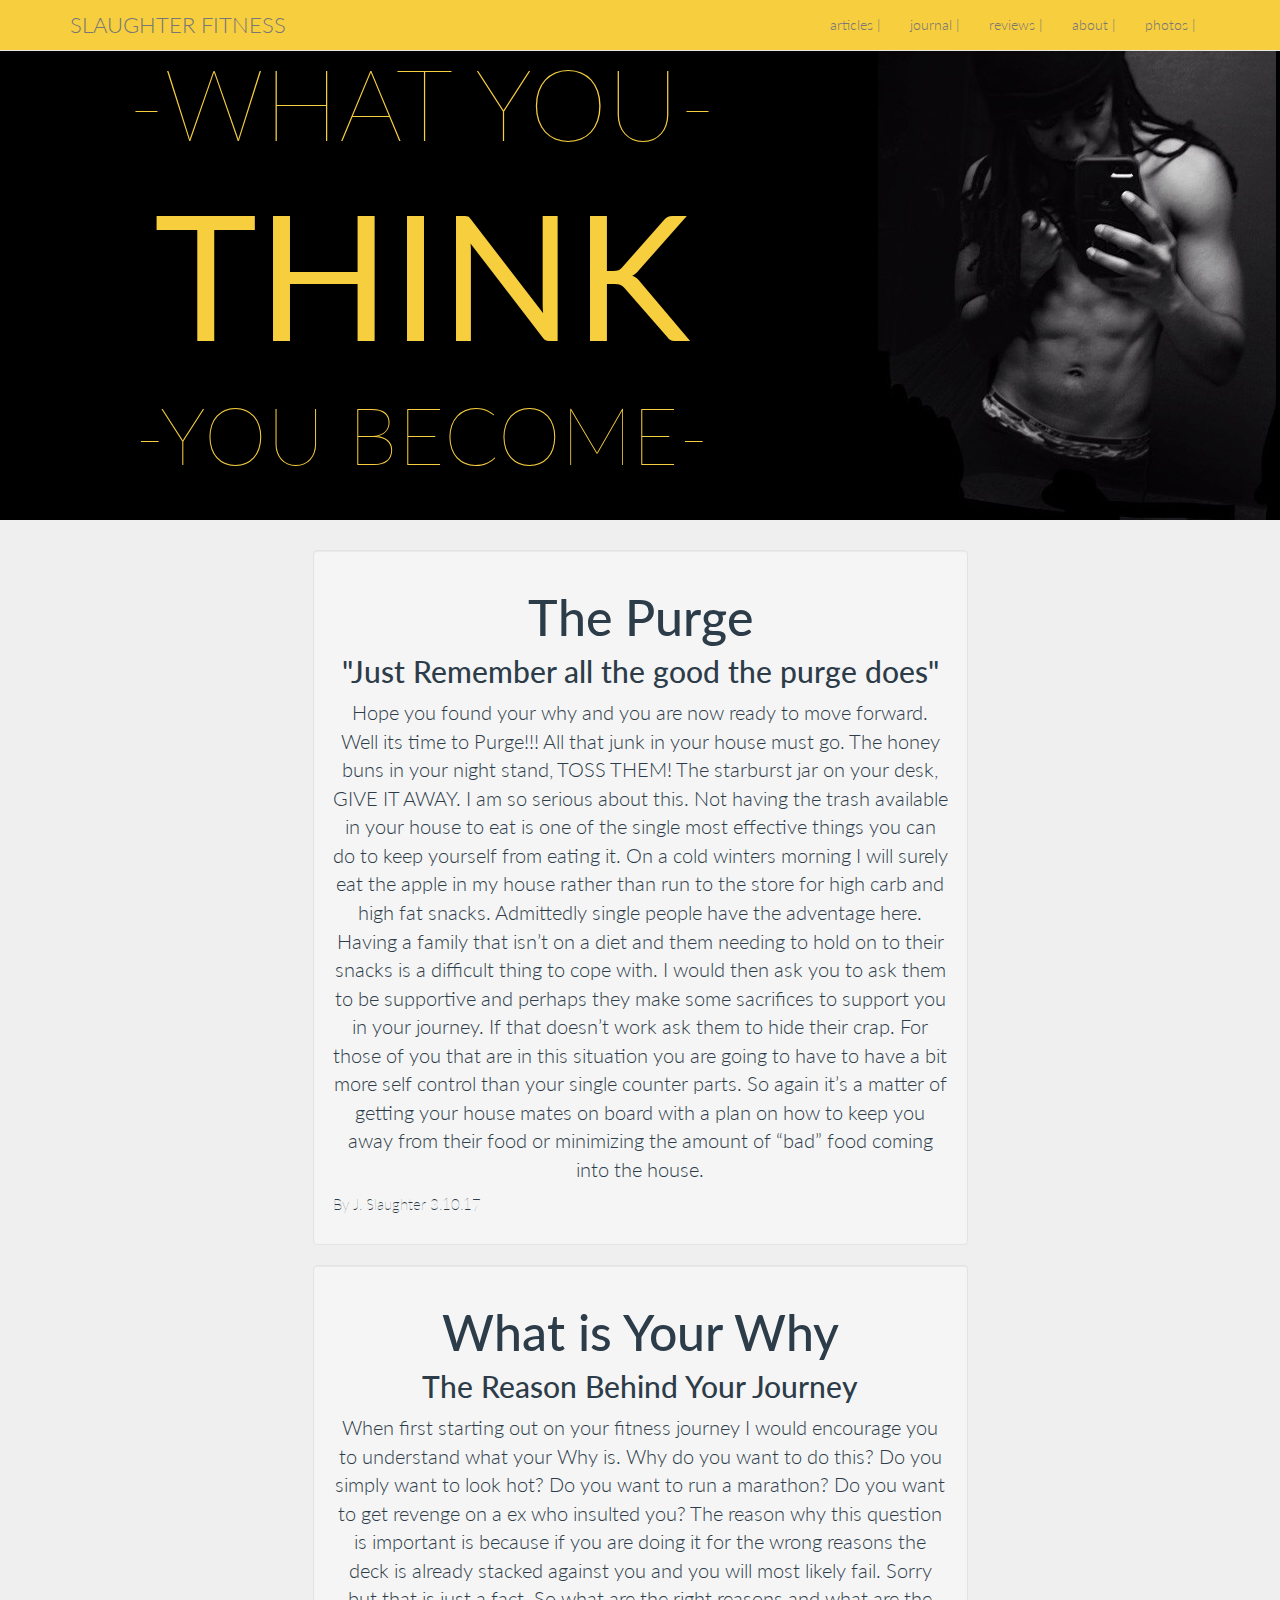
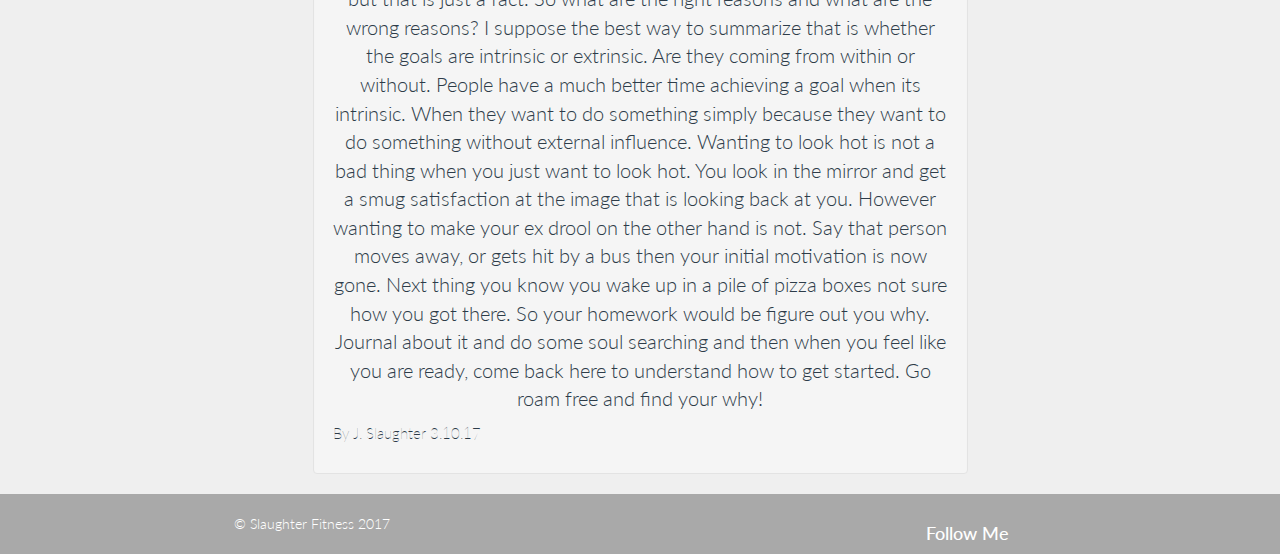
==== index.html @ b9feb14d "Initial commit" ====
<!DOCTYPE html>
<html>
  <head>
    <title>Slaughter Fitness Home</title>
    <meta name="viewport" content="width=device-width, initial-scale=1.0">
    <!-- Bootstrap -->
    <link href="css/bootstrap.min.css" rel="stylesheet" media="screen">
    <link href="css/main2.css" rel="stylesheet" media="screen">
    <link href="https://fonts.googleapis.com/css?family=Lato:100,300,400,900" rel="stylesheet">
  </head>
  <body>
    <header>
      <nav class="navbar navbar-default navbar-fixed-top top-nav nav_links .navbar-toggleable-*">
        <div class="container">
          <a class="navbar-brand brand" href="index.html">SLAUGHTER FITNESS</a>
          <button type="button" class="navbar-toggle" data-toggle="collapse" data-target=".navbar-collapse"><span class="sr-only">Toggle Navbar</span>
            MENU
          </button>
          <ul class="nav navbar-nav navbar-right collapse navbar-collapse">
            <li><a href="index.html">articles |</a></li>
            <li><a href="journal.html">journal |</a></li>
            <li><a href="reviews.html">reviews |</a></li>
            <li><a href="about.html">about |</a></li>
            <li><a href="photos.html">photos |</a></li>
          </ul>
        </div>
      </nav>
      <div class="row text-center" id="black">
        <div class="col-md-8">
          <h1>-WHAT YOU-</h1>
          <h1 id="black-super">THINK</h1>
          <h1 id="black-smaller">-YOU BECOME-</h1>
        </div>
        <div class="col-md-4">
          <img src="images/me2.jpg">
        </div>
      </div>
    </header>
    <main>
      <article>
        <div class="row">
          <div class="col-md-6 text-center col-md-offset-3 main-article well">
          <!--<button class="btn-article" data-toggle="modal" data-target="#article01">
            <h3>What is Your Why</h3>
            <p>Finding Your Purpose</p>
          </button>-->
            <h3>The Purge</h3>
            <h4>"Just Remember all the good the purge does"</h4>
            <p>Hope you found your why and you are now ready to move forward. Well its time to Purge!!! All that junk in your house must go. The honey buns in your night stand, TOSS THEM! The starburst jar on your desk, GIVE IT AWAY. I am so serious about this. Not having the trash available in your house to eat is one of the single most effective things you can do to keep yourself from eating it. On a cold winters morning I will surely eat the apple in my house rather than run to the store for high carb and high fat snacks. 
            Admittedly single people have the adventage here. Having a family that isn’t on a diet and them needing to hold on to their snacks is a difficult thing to cope with. I would then ask you to ask them to be supportive and perhaps they make some sacrifices to support you in your journey. If that doesn’t work ask them to hide their crap. 
            For those of you that are in this situation you are going to have to have a bit more self control than your single counter parts. So again it’s a matter of getting your house mates on board with a plan on how to keep you away from their food or minimizing the amount of “bad” food coming into the house.
            </p>
            <p class="text-left byline">By J. Slaughter 3.10.17</p>
          </div>
        </div>
      </article>
      <div class="modal fade" id="article01" tabindex="-1" role="dialog" aria-labelledby="article01-modal" aria-hidden="true">
        <div class="modal-dialog">
            <div class="modal-content">
                <div class="modal-header">
                    <h4 class="modal-article" id="article01-modal">What is Your Why</h4>
                </div>
                <div class="modal-body text-center">
                  <p>When first starting out on your fitness journey I would encourage you to understand what your Why is. Why do you want to do this? Do you simply want to look hot? Do you want to run a marathon? Do you want to get revenge on a ex who insulted you? The reason why this question is important is because if you are doing it for the wrong reasons the deck is already stacked against you and you will most likely fail. Sorry but that is just a fact. 
                  So what are the right reasons and what are the wrong reasons?  I suppose the best way to summarize that is whether the goals are intrinsic or extrinsic. Are they coming from within or without. People have a much better time achieving a goal when its intrinsic. When they want to do something simply because they want to do something without external influence. Wanting to look hot is not a bad thing when you just want to look hot. You look in the mirror and get a smug satisfaction at the image that is looking back at you. However wanting to make your ex drool on the other hand is not. Say that person moves away, or gets hit by a bus then your initial motivation is now gone. Next thing you know you wake up in a pile of pizza boxes not sure how you got there.  
                  So your homework would be figure out you why. Journal about it and do some soul searching and then when you feel like you are ready, come back here to understand how to get started. Go roam free and find your why!</p>
                </div>
                <div class="modal-footer">
                    <button type="button" class="btn btn-default" data-dismiss="modal">Close</button>
                </div>
            </div>
        </div>
    </div>
      <article>
        <div class="row">
          <div class="col-md-6 text-center col-md-offset-3 main-article well">
            <h3>What is Your Why</h3>
            <h4>The Reason Behind Your Journey</h4>
            <p>When first starting out on your fitness journey I would encourage you to understand what your Why is. Why do you want to do this? Do you simply want to look hot? Do you want to run a marathon? Do you want to get revenge on a ex who insulted you? The reason why this question is important is because if you are doing it for the wrong reasons the deck is already stacked against you and you will most likely fail. Sorry but that is just a fact. 
            So what are the right reasons and what are the wrong reasons?  I suppose the best way to summarize that is whether the goals are intrinsic or extrinsic. Are they coming from within or without. People have a much better time achieving a goal when its intrinsic. When they want to do something simply because they want to do something without external influence. Wanting to look hot is not a bad thing when you just want to look hot. You look in the mirror and get a smug satisfaction at the image that is looking back at you. However wanting to make your ex drool on the other hand is not. Say that person moves away, or gets hit by a bus then your initial motivation is now gone. Next thing you know you wake up in a pile of pizza boxes not sure how you got there.  
            So your homework would be figure out you why. Journal about it and do some soul searching and then when you feel like you are ready, come back here to understand how to get started. Go roam free and find your why!
            </p>
            <p class="text-left byline">By J. Slaughter 3.10.17</p>
          </div>
        </div>
      </article>

    </main>
    <footer>
      <div class="footer text-center inverse-footer">
      <div class="row">
        <div class="col-md-2 text-center col-md-offset-2">
          <p> &copy; Slaughter Fitness 2017</p>
        </div>
        <div class="col-md-2 col-md-offset-4 text-center">
          <h4>Follow Me</h4>
          <!--<ul class="list-unstyled text-left">
            <li><i class='glyphicon glyphicon-phone'></i>Phone: 555-555-5555</li>
            <li><i class='glyphicon glyphicon-envelope'></i>Email: Ninjatime@ninje.com</li>
          </ul>-->
        </div>
      </div>
    </div>
    </footer>
    <main>
    <footer>
    <script src="https://ajax.googleapis.com/ajax/libs/jquery/3.1.1/jquery.min.js"></script>
    <script src="js/bootstrap.min.js"></script>
  </body>
</html>
---- css/main2.css ----
body {
	background-color: #EFEFEF;
	font-family: 'Lato', sans-serif;
	font-weight: 300;
}

.top-nav {
	/*background-color: #57ce3e;-->*/
	background-color: #f7ce3e;
	color: 
}

.btn-article {
	width: 500px;
	height: 250px;
	border-radius: 28px;
	background: -webkit-linear-gradient(left top, #000000, #707070);
	transition: all 1s;
	box-shadow: 1px 1px 1px;
	color: #efefef;
}

.btn-article:hover {
	transform: scale(1.05);
	background: -webkit-linear-gradient(left top, #707070, #000000);
	box-shadow: 5px 5px 5px grey;
}

button.btn-article p {
	color: #f7ce3e !important;
}

ul.nav a {
	transition: all .75s;
}

ul.nav a:hover {
	background-color: #000000 !important;
	color: #efefef !important;
}

.brand {
	font-family: 'Lato', sans-serif;
	font-size: 22px !important;
}

.inverse-footer {
	background-color: #a9a9a9;
	color: #ffffff;
	padding-top: 20px;
}

.main-article p{
	color: #2d3c49 !important;
	font-size: 20px !important;
}

.main-article h3{
	color: #2d3c49 !important;
	font-size: 50px !important;
}
.main-article h4{
	color: #2d3c49 !important;
	font-size: 30px !important;
}

.main-article .byline {
	color: #2d3c49 !important;
	font-size: 15px !important;
	font-weight: 100 !important;
}

#black {
	background-color: black;
	margin-top: 27px;
	margin-bottom: 30px;
	color: #f7ce3e;
}

#black h1 {
	font-size: 100px ;
	font-family: 'Lato', sans-serif;
	font-weight: 100;
}

#black-super {
	font-size: 175px !important;
	font-family: 'Lato', sans-serif !important;
	font-weight: 400 !important;
}

#black-smaller {
	font-size: 80px !important;
	font-family: 'Lato', sans-serif !important;
	font-weight: 100 !important;
}

@media (max-width: 600px) {
  #black-super {
	font-size: 55px !important;
	font-family: 'Lato', sans-serif !important;
	font-weight: 400 !important;
	}

	#black h1 {
	font-size: 33px ;
	font-family: 'Lato', sans-serif;
	font-weight: 100;
	}
	#black-smaller {
	font-size: 27px !important;
	font-family: 'Lato', sans-serif !important;
	font-weight: 100 !important;
	}
	ul.nav a {
	font-size: 10px;
	}

	.brand {
	font-size: 15px !important
	}
}
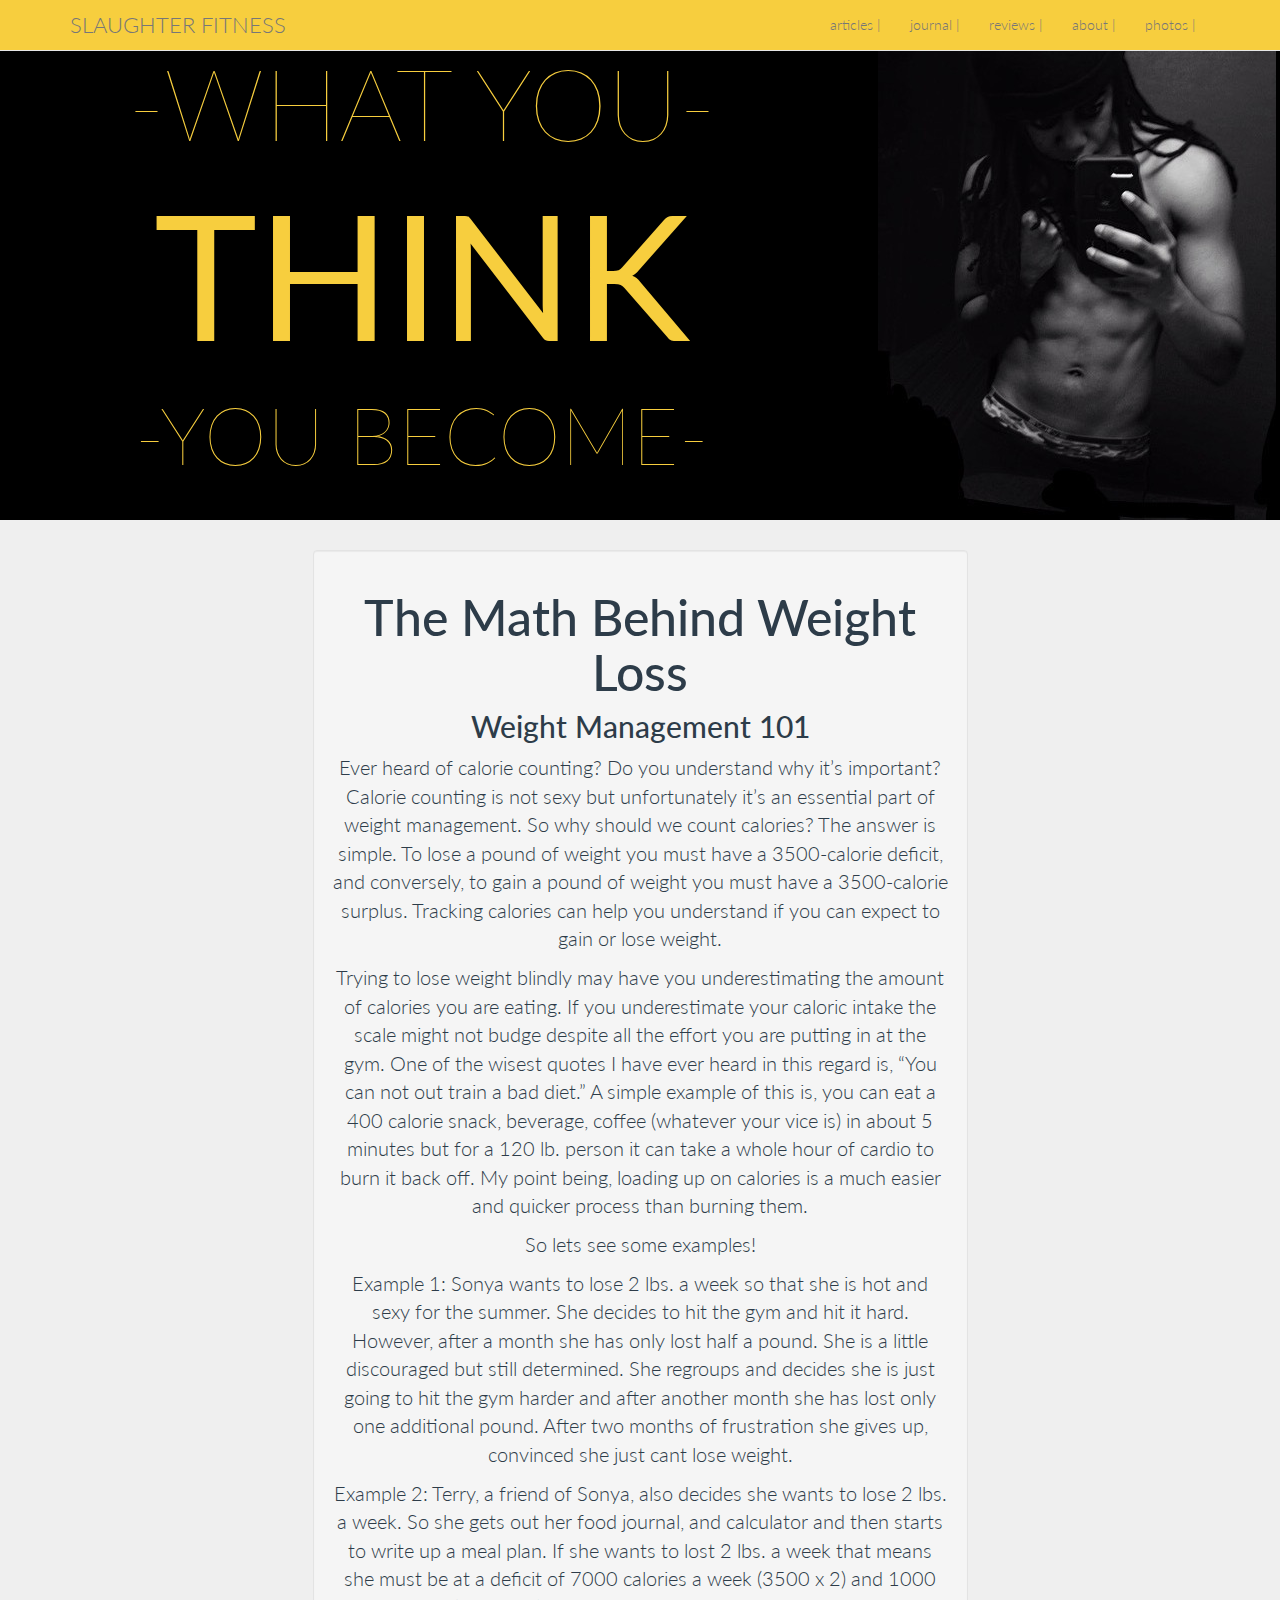
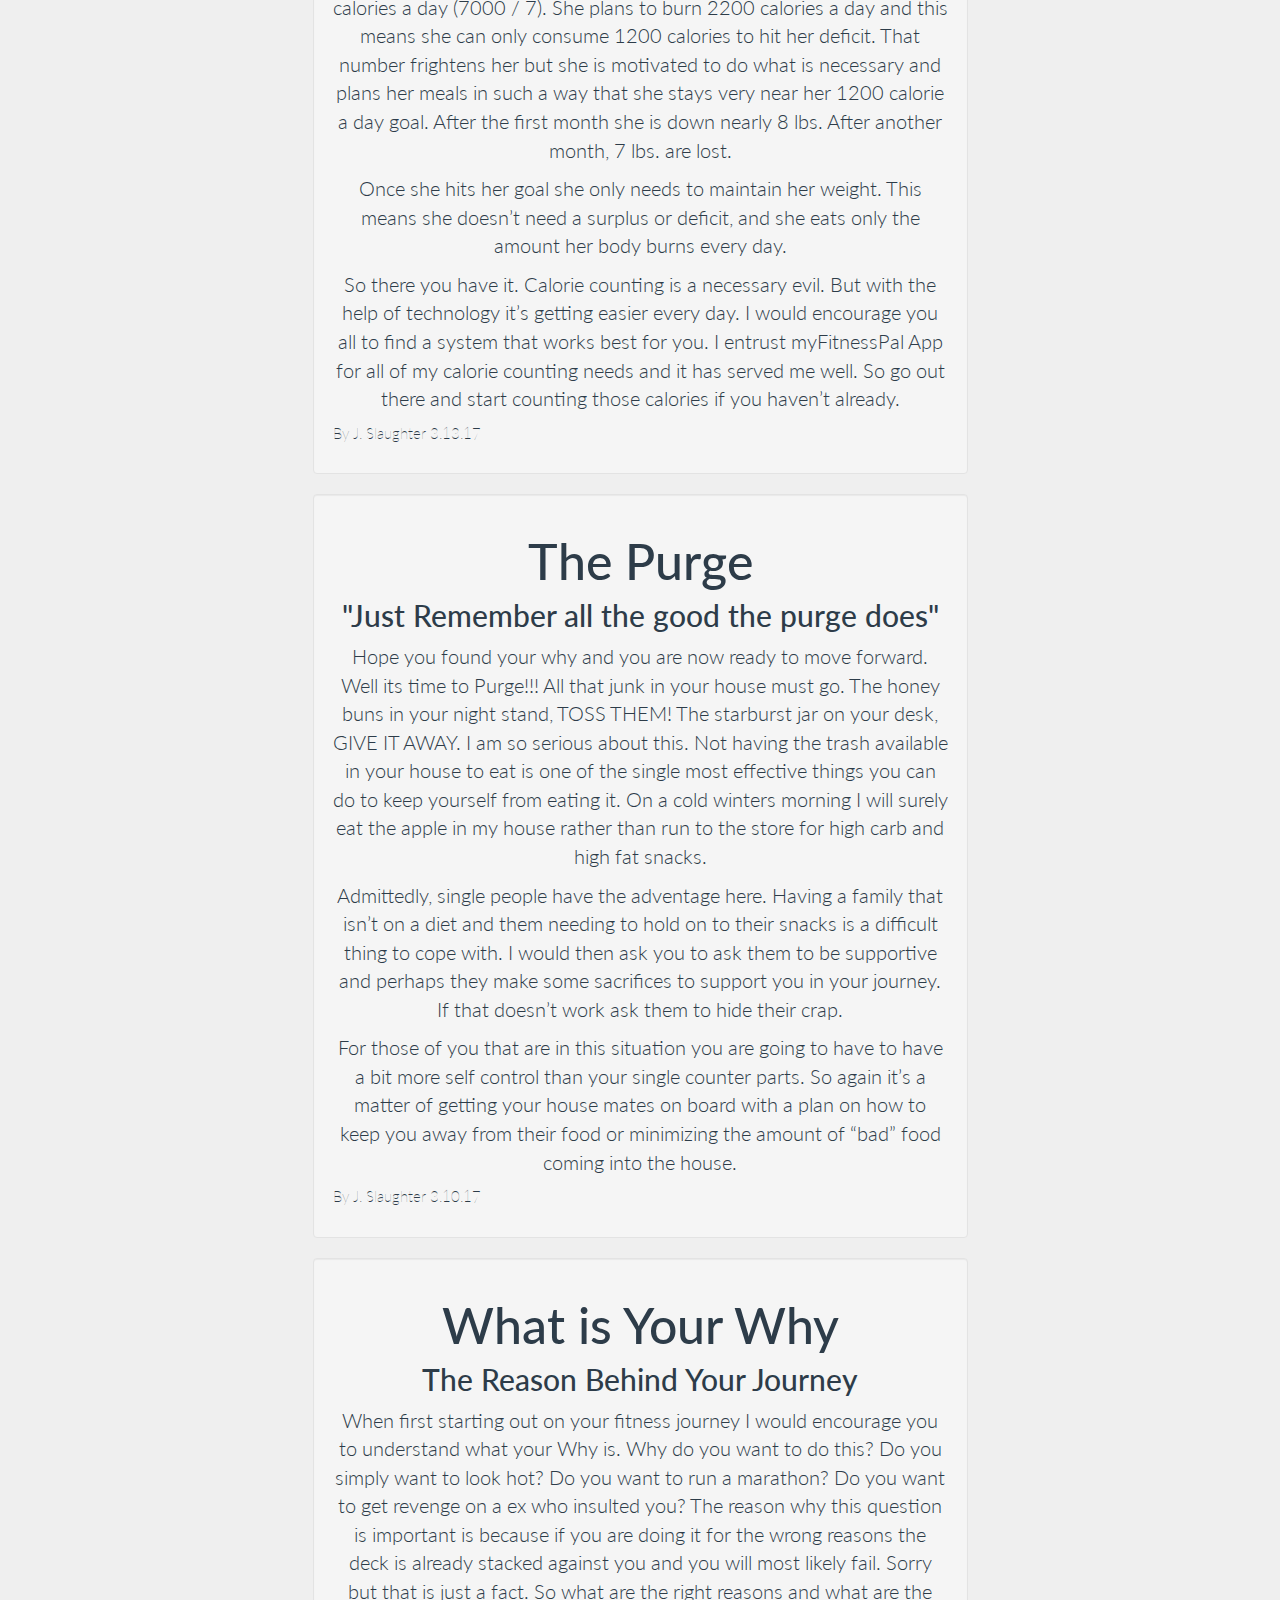
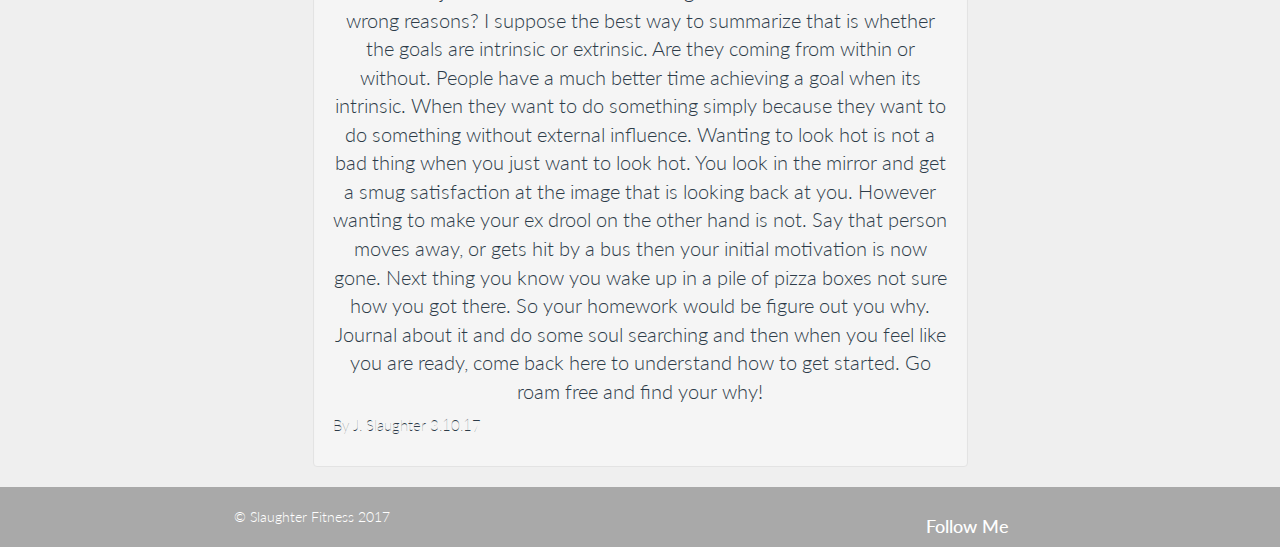
==== commit b9750225: "new article" ====
--- a/index.html
+++ b/index.html
@@ -45,12 +45,36 @@
             <h3>What is Your Why</h3>
             <p>Finding Your Purpose</p>
           </button>-->
+            <h3>The Math Behind Weight Loss</h3>
+            <h4>Weight Management 101</h4>
+            <p>Ever heard of calorie counting? Do you understand why it’s important? Calorie counting is not sexy but unfortunately it’s an essential part of weight management. So why should we count calories? The answer is simple. To lose a pound of weight you must have a 3500-calorie deficit, and conversely, to gain a pound of weight you must have a 3500-calorie surplus. Tracking calories can help you understand if you can expect to gain or lose weight.</p>
+            <p>Trying to lose weight blindly may have you underestimating the amount of calories you are eating. If you underestimate your caloric intake the scale might not budge despite all the effort you are putting in at the gym. One of the wisest quotes I have ever heard in this regard is, “You can not out train a bad diet.”  A simple example of this is, you can eat a 400 calorie snack, beverage, coffee (whatever your vice is) in about 5 minutes but for a 120 lb. person it can take a whole hour of cardio to burn it back off. My point being, loading up on calories is a much easier and quicker process than burning them.</p>
+
+            <p>So lets see some examples!</p>
+
+            <p>Example 1: Sonya wants to lose 2 lbs. a week so that she is hot and sexy for the summer. She decides to hit the gym and hit it hard. However, after a month she has only lost half a pound. She is a little discouraged but still determined. She regroups and decides she is just going to hit the gym harder and after another month she has lost only one additional pound. After two months of frustration she gives up, convinced she just cant lose weight.</p>
+
+            <p>Example 2: Terry, a friend of Sonya, also decides she wants to lose 2 lbs. a week. So she gets out her food journal, and calculator and then starts to write up a meal plan. If she wants to lost 2 lbs. a week that means she must be at a deficit of 7000 calories a week (3500 x 2) and 1000 calories a day (7000 / 7). She plans to burn 2200 calories a day and this means she can only consume 1200 calories to hit her deficit. That number frightens her but she is motivated to do what is necessary and plans her meals in such a way that she stays very near her 1200 calorie a day goal. After the first month she is down nearly 8 lbs. After another month, 7 lbs. are lost.</p> 
+
+            <p>Once she hits her goal she only needs to maintain her weight. This means she doesn’t need a surplus or deficit, and she eats only the amount her body burns every day.</p>
+
+            <p>So there you have it. Calorie counting is a necessary evil. But with the help of technology it’s getting easier every day. I would encourage you all to find a system that works best for you. I entrust myFitnessPal App for all of my calorie counting needs and it has served me well. So go out there and start counting those calories if you haven’t already.</p>
+            <p class="text-left byline">By J. Slaughter 3.13.17</p>
+          </div>
+        </div>
+      </article>
+      <article>
+        <div class="row">
+          <div class="col-md-6 text-center col-md-offset-3 main-article well">
+          <!--<button class="btn-article" data-toggle="modal" data-target="#article01">
+            <h3>What is Your Why</h3>
+            <p>Finding Your Purpose</p>
+          </button>-->
             <h3>The Purge</h3>
             <h4>"Just Remember all the good the purge does"</h4>
-            <p>Hope you found your why and you are now ready to move forward. Well its time to Purge!!! All that junk in your house must go. The honey buns in your night stand, TOSS THEM! The starburst jar on your desk, GIVE IT AWAY. I am so serious about this. Not having the trash available in your house to eat is one of the single most effective things you can do to keep yourself from eating it. On a cold winters morning I will surely eat the apple in my house rather than run to the store for high carb and high fat snacks. 
-            Admittedly single people have the adventage here. Having a family that isn’t on a diet and them needing to hold on to their snacks is a difficult thing to cope with. I would then ask you to ask them to be supportive and perhaps they make some sacrifices to support you in your journey. If that doesn’t work ask them to hide their crap. 
-            For those of you that are in this situation you are going to have to have a bit more self control than your single counter parts. So again it’s a matter of getting your house mates on board with a plan on how to keep you away from their food or minimizing the amount of “bad” food coming into the house.
-            </p>
+            <p>Hope you found your why and you are now ready to move forward. Well its time to Purge!!! All that junk in your house must go. The honey buns in your night stand, TOSS THEM! The starburst jar on your desk, GIVE IT AWAY. I am so serious about this. Not having the trash available in your house to eat is one of the single most effective things you can do to keep yourself from eating it. On a cold winters morning I will surely eat the apple in my house rather than run to the store for high carb and high fat snacks.</p>
+            <p>Admittedly, single people have the adventage here. Having a family that isn’t on a diet and them needing to hold on to their snacks is a difficult thing to cope with. I would then ask you to ask them to be supportive and perhaps they make some sacrifices to support you in your journey. If that doesn’t work ask them to hide their crap.</p>
+            <p>For those of you that are in this situation you are going to have to have a bit more self control than your single counter parts. So again it’s a matter of getting your house mates on board with a plan on how to keep you away from their food or minimizing the amount of “bad” food coming into the house.</p>
             <p class="text-left byline">By J. Slaughter 3.10.17</p>
           </div>
         </div>
@@ -62,9 +86,9 @@
                     <h4 class="modal-article" id="article01-modal">What is Your Why</h4>
                 </div>
                 <div class="modal-body text-center">
-                  <p>When first starting out on your fitness journey I would encourage you to understand what your Why is. Why do you want to do this? Do you simply want to look hot? Do you want to run a marathon? Do you want to get revenge on a ex who insulted you? The reason why this question is important is because if you are doing it for the wrong reasons the deck is already stacked against you and you will most likely fail. Sorry but that is just a fact. 
-                  So what are the right reasons and what are the wrong reasons?  I suppose the best way to summarize that is whether the goals are intrinsic or extrinsic. Are they coming from within or without. People have a much better time achieving a goal when its intrinsic. When they want to do something simply because they want to do something without external influence. Wanting to look hot is not a bad thing when you just want to look hot. You look in the mirror and get a smug satisfaction at the image that is looking back at you. However wanting to make your ex drool on the other hand is not. Say that person moves away, or gets hit by a bus then your initial motivation is now gone. Next thing you know you wake up in a pile of pizza boxes not sure how you got there.  
-                  So your homework would be figure out you why. Journal about it and do some soul searching and then when you feel like you are ready, come back here to understand how to get started. Go roam free and find your why!</p>
+                  <p>When first starting out on your fitness journey I would encourage you to understand what your Why is. Why do you want to do this? Do you simply want to look hot? Do you want to run a marathon? Do you want to get revenge on a ex who insulted you? The reason why this question is important is because if you are doing it for the wrong reasons the deck is already stacked against you and you will most likely fail. Sorry but that is just a fact.</p>
+                  <p>So what are the right reasons and what are the wrong reasons?  I suppose the best way to summarize that is whether the goals are intrinsic or extrinsic. Are they coming from within or without. People have a much better time achieving a goal when its intrinsic. When they want to do something simply because they want to do something without external influence. Wanting to look hot is not a bad thing when you just want to look hot. You look in the mirror and get a smug satisfaction at the image that is looking back at you. However wanting to make your ex drool on the other hand is not. Say that person moves away, or gets hit by a bus then your initial motivation is now gone. Next thing you know you wake up in a pile of pizza boxes not sure how you got there.</p>
+                  <p>So your homework would be figure out you why. Journal about it and do some soul searching and then when you feel like you are ready, come back here to understand how to get started. Go roam free and find your why!</p>
                 </div>
                 <div class="modal-footer">
                     <button type="button" class="btn btn-default" data-dismiss="modal">Close</button>
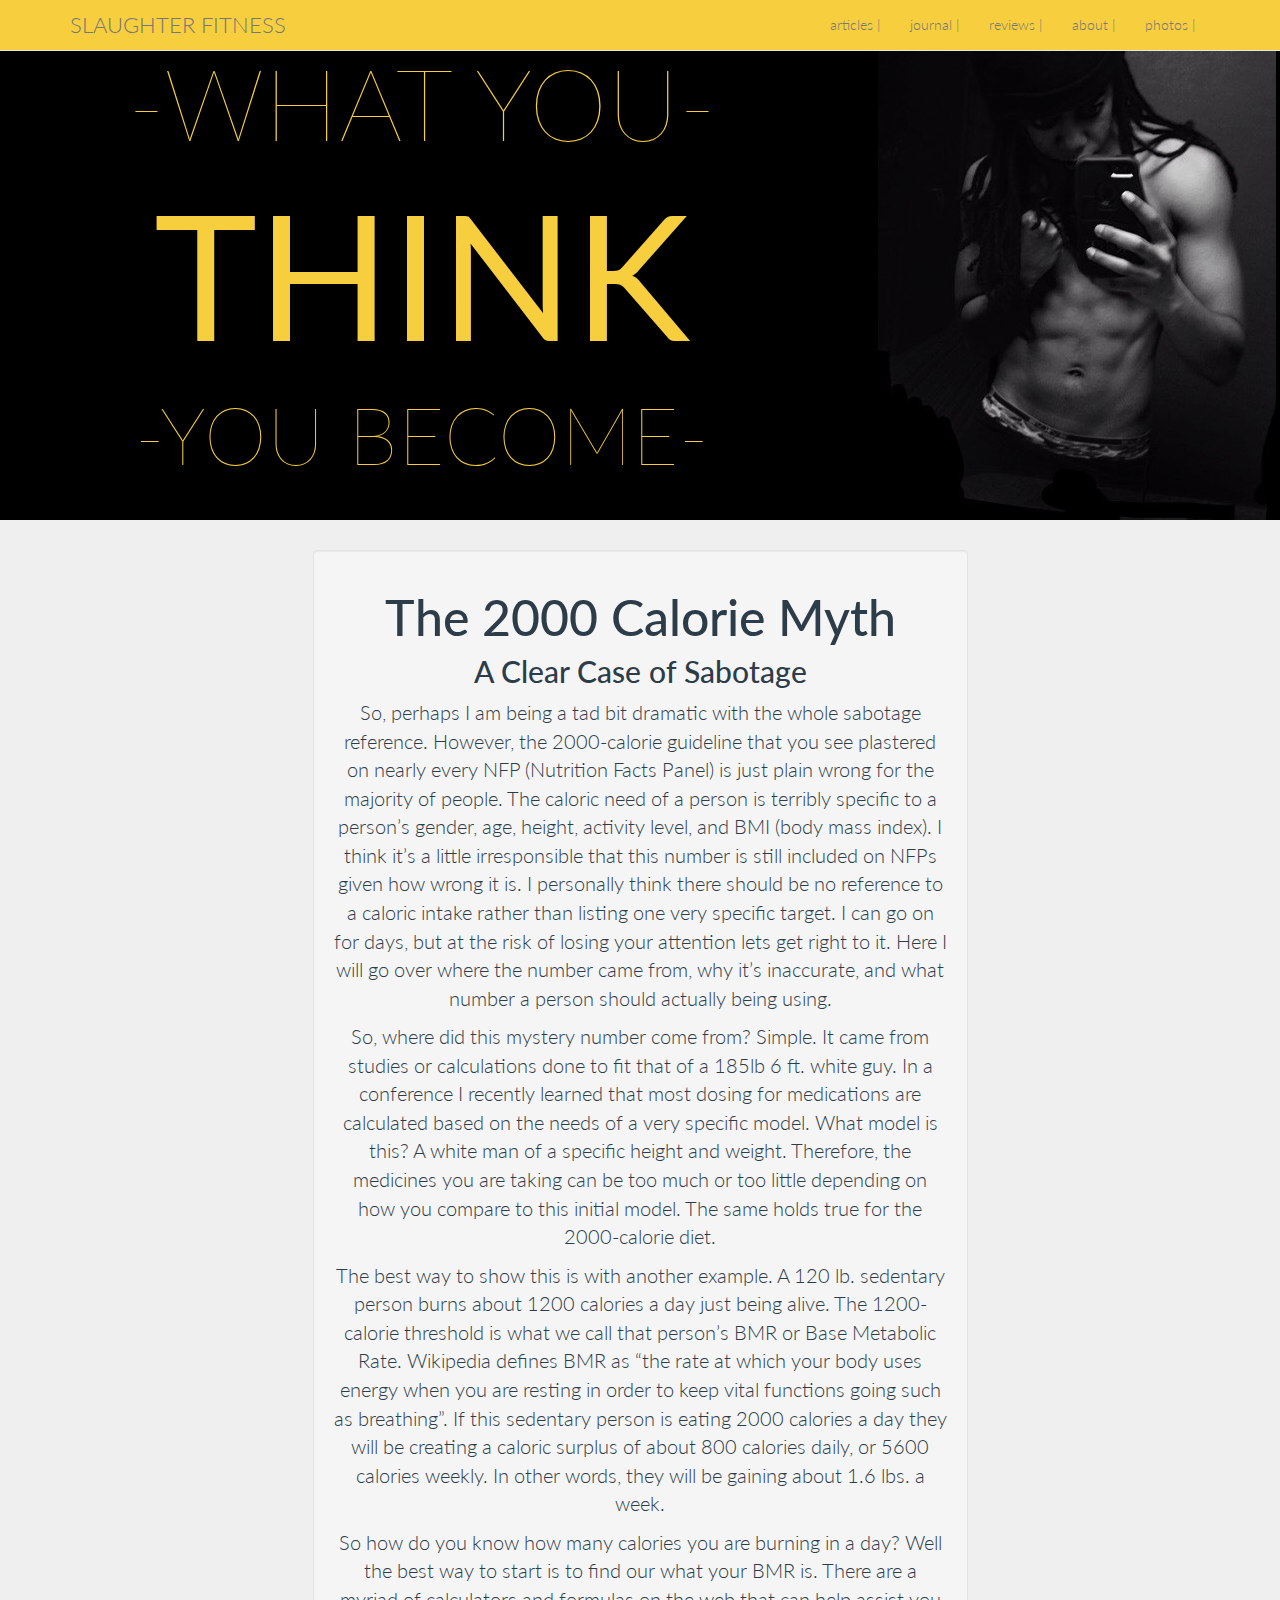
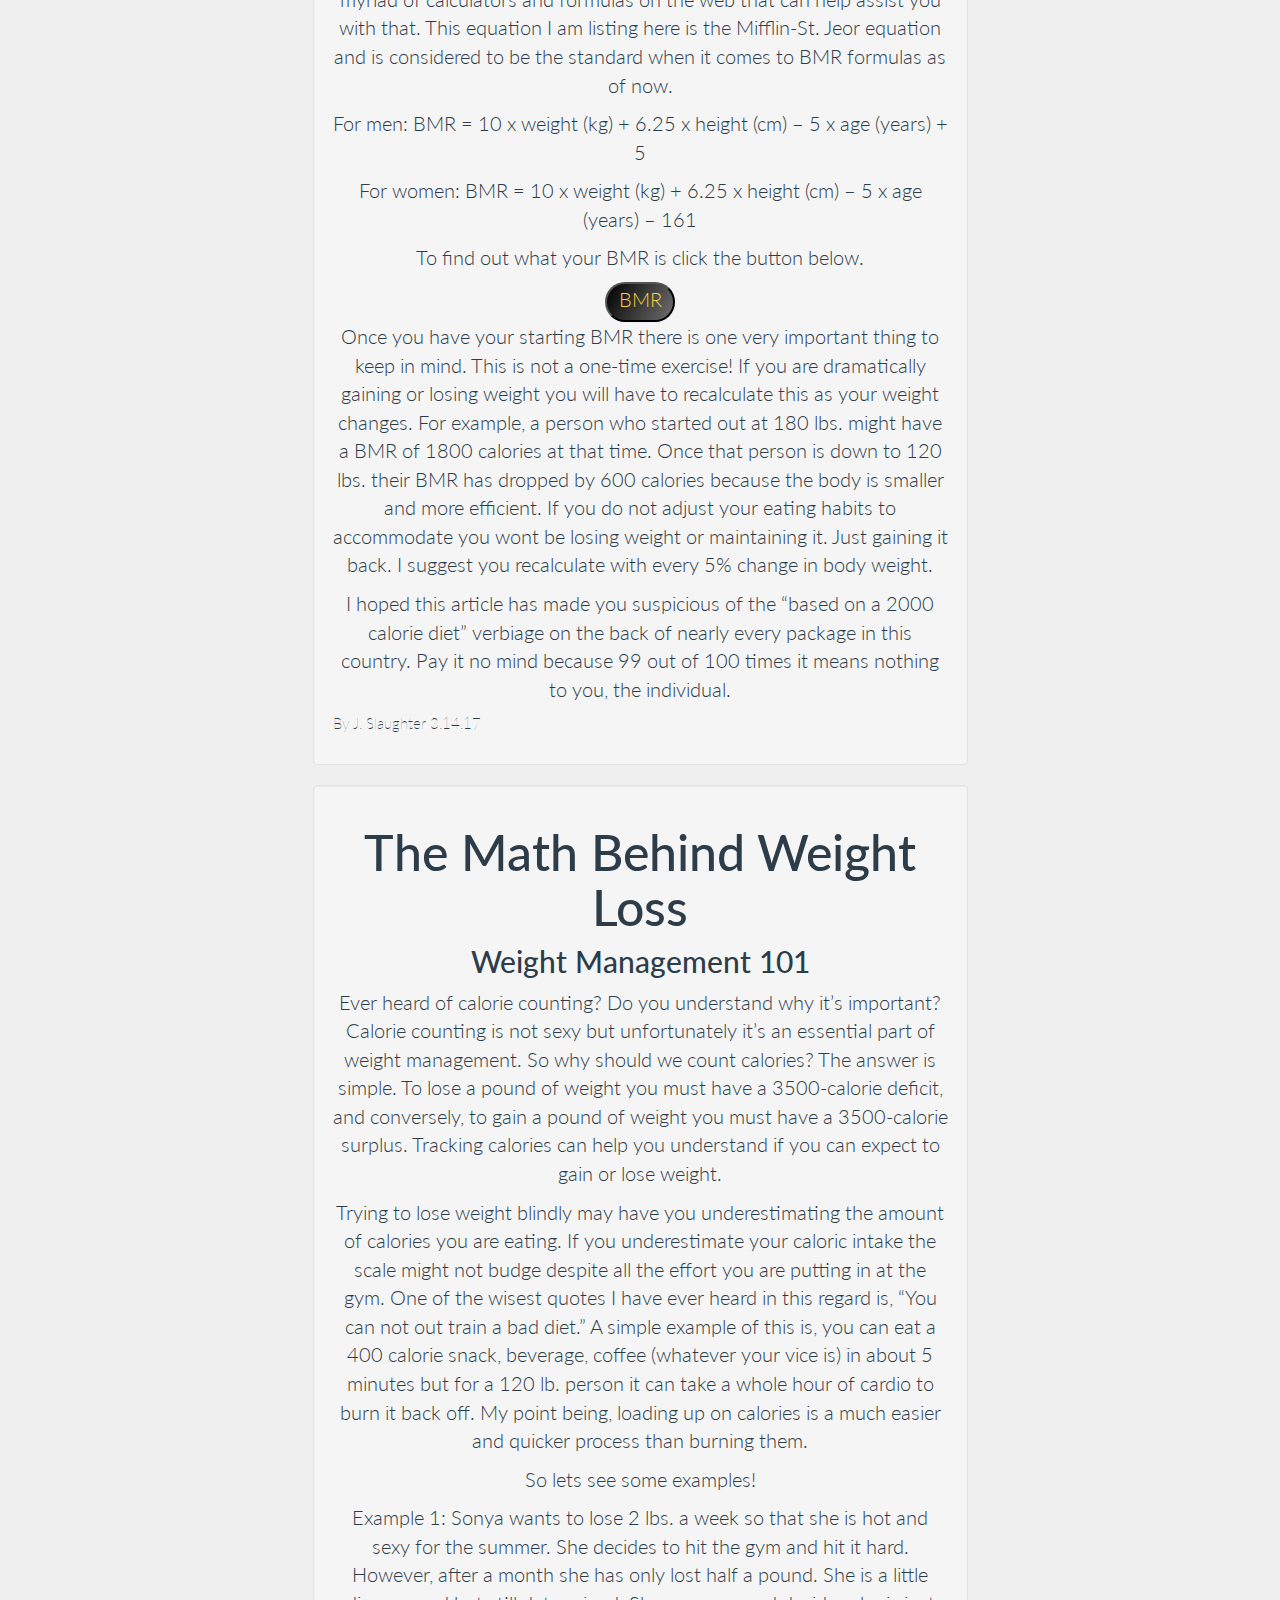
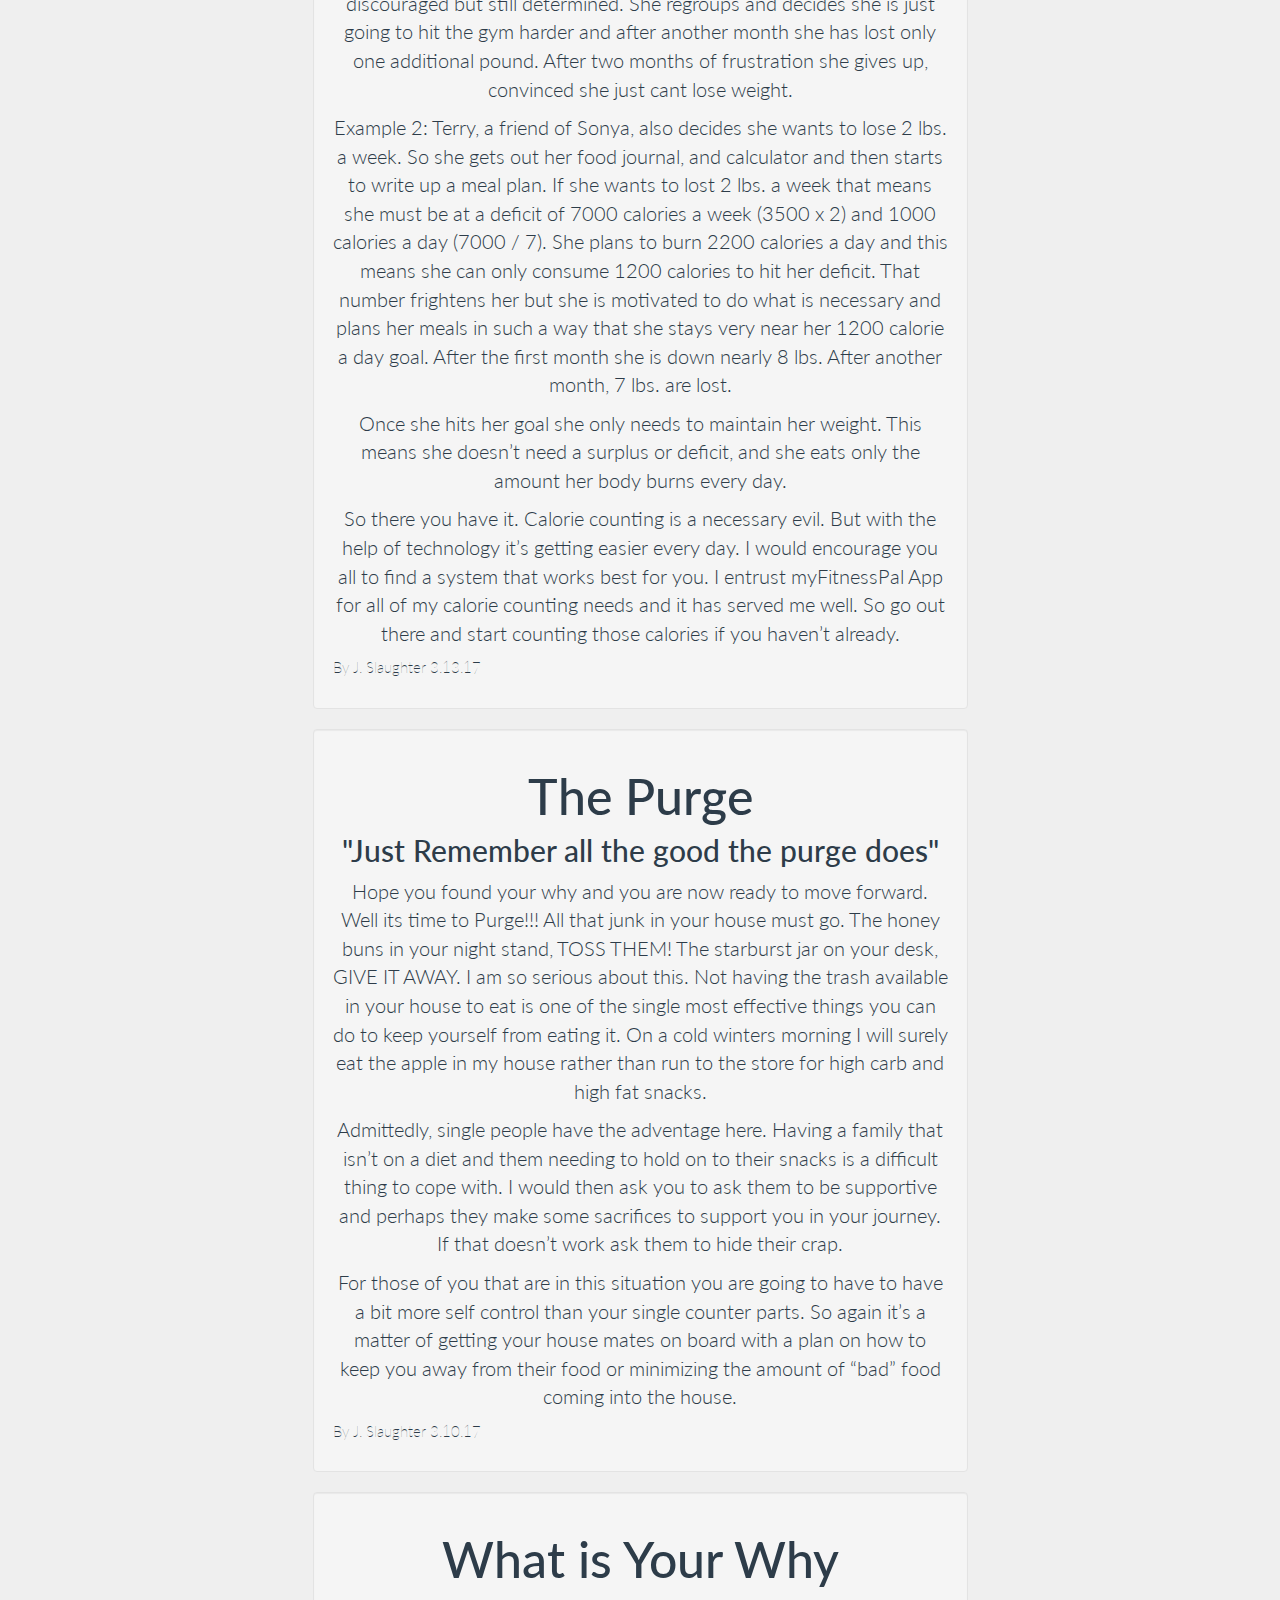
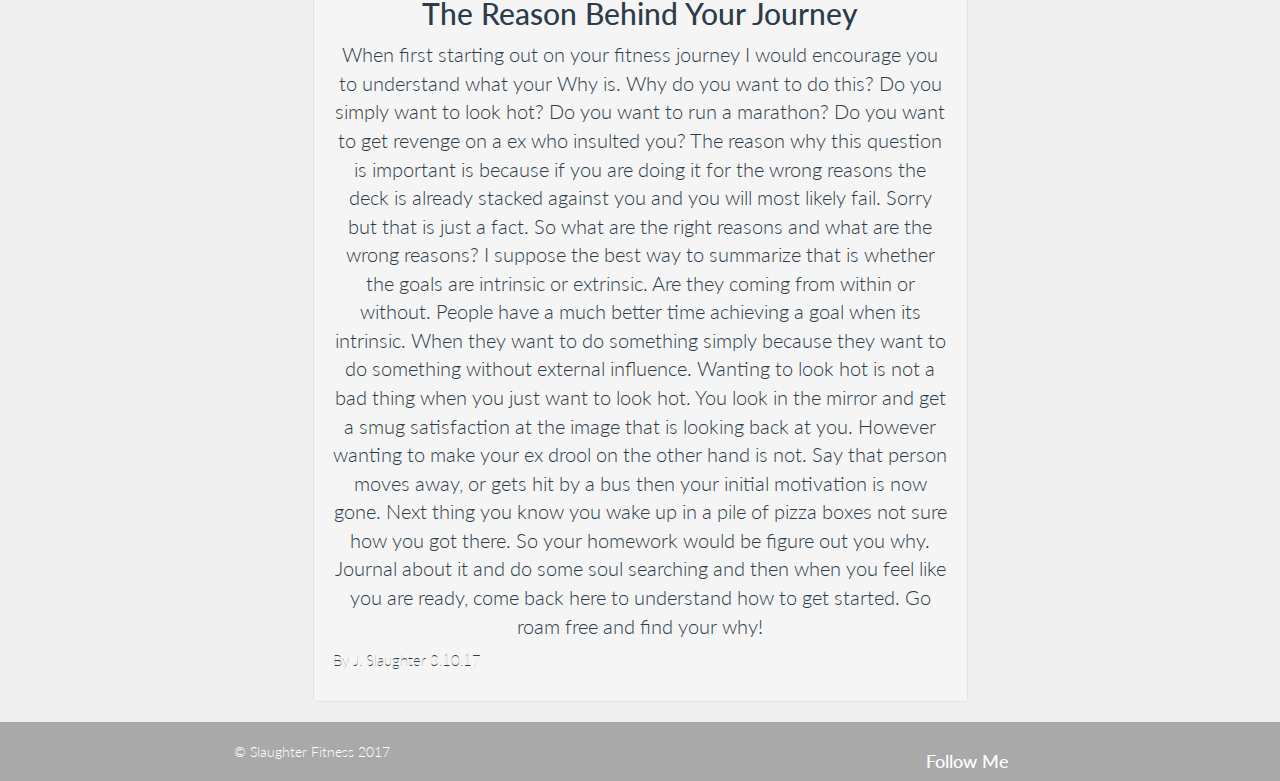
==== commit 5b7c8bf3: "added bmr calculator" ====
--- a/index.html
+++ b/index.html
@@ -45,6 +45,31 @@
             <h3>What is Your Why</h3>
             <p>Finding Your Purpose</p>
           </button>-->
+            <h3>The 2000 Calorie Myth</h3>
+            <h4>A Clear Case of Sabotage</h4>
+            <p>So, perhaps I am being a tad bit dramatic with the whole sabotage reference. However, the 2000-calorie guideline that you see plastered on nearly every NFP (Nutrition Facts Panel) is just plain wrong for the majority of people. The caloric need of a person is terribly specific to a person’s gender, age, height, activity level, and BMI (body mass index). I think it’s a little irresponsible that this number is still included on NFPs given how wrong it is. I personally think there should be no reference to a caloric intake rather than listing one very specific target. I can go on for days, but at the risk of losing your attention lets get right to it. Here I will go over where the number came from, why it’s inaccurate, and what number a person should actually being using.</p>
+            <p>So, where did this mystery number come from? Simple. It came from studies or calculations done to fit that of a 185lb 6 ft. white guy. In a conference I recently learned that most dosing for medications are calculated based on the needs of a very specific model. What model is this? A white man of a specific height and weight. Therefore, the medicines you are taking can be too much or too little depending on how you compare to this initial model.  The same holds true for the 2000-calorie diet.</p>
+            <p>The best way to show this is with another example. A 120 lb. sedentary person burns about 1200 calories a day just being alive. The 1200-calorie threshold is what we call that person’s BMR or Base Metabolic Rate. Wikipedia defines BMR as “the rate at which your body uses energy when you are resting in order to keep vital functions going such as breathing”. If this sedentary person is eating 2000 calories a day they will be creating a caloric surplus of about 800 calories daily, or 5600 calories weekly. In other words, they will be gaining about 1.6 lbs. a week. </p>
+            <p>So how do you know how many calories you are burning in a day? Well the best way to start is to find our what your BMR is. There are a myriad of calculators and formulas on the web that can help assist you with that. This equation I am listing here is the Mifflin-St. Jeor equation and is considered to be the standard when it comes to BMR formulas as of now.</p>
+            <p>For men: BMR = 10 x weight (kg) + 6.25 x height (cm) – 5 x age (years) + 5</p>
+            <p>For women: BMR = 10 x weight (kg) + 6.25 x height (cm) – 5 x age (years) – 161</p>
+            <p>To find out what your BMR is click the button below.</p>
+            <button class="btn-article" data-toggle="modal" data-target="#bmr">
+            <p>BMR</p>
+            </button>
+            <p>Once you have your starting BMR there is one very important thing to keep in mind. This is not a one-time exercise! If you are dramatically gaining or losing weight you will have to recalculate this as your weight changes. For example, a person who started out at 180 lbs. might have a BMR of 1800 calories at that time. Once that person is down to 120 lbs. their BMR has dropped by 600 calories because the body is smaller and more efficient. If you do not adjust your eating habits to accommodate you wont be losing weight or maintaining it. Just gaining it back. I suggest you recalculate with every 5% change in body weight.</p>
+            <p>I hoped this article has made you suspicious of the “based on a 2000 calorie diet” verbiage on the back of nearly every package in this country. Pay it no mind because 99 out of 100 times it means nothing to you, the individual.</p>
+            <p class="text-left byline">By J. Slaughter 3.14.17</p>
+          </div>
+        </div>
+      </article>
+      <article>
+        <div class="row">
+          <div class="col-md-6 text-center col-md-offset-3 main-article well">
+          <!--<button class="btn-article" data-toggle="modal" data-target="#article01">
+            <h3>What is Your Why</h3>
+            <p>Finding Your Purpose</p>
+          </button>-->
             <h3>The Math Behind Weight Loss</h3>
             <h4>Weight Management 101</h4>
             <p>Ever heard of calorie counting? Do you understand why it’s important? Calorie counting is not sexy but unfortunately it’s an essential part of weight management. So why should we count calories? The answer is simple. To lose a pound of weight you must have a 3500-calorie deficit, and conversely, to gain a pound of weight you must have a 3500-calorie surplus. Tracking calories can help you understand if you can expect to gain or lose weight.</p>
@@ -109,6 +134,44 @@
           </div>
         </div>
       </article>
+      <div class="modal fade" id="bmr" tabindex="-1" role="dialog" aria-labelledby="bmr=modal" aria-hidden="true">
+        <div class="modal-dialog">
+            <div class="modal-content">
+                <div class="modal-header">
+                    <h4 class="modal-bmr" id="bmr=modal">BMR</h4>
+                </div>
+                <div class="modal-body text-center">
+                  <form id="bmr-calc">
+                    <div class="form-group">
+                      <label>Gender 
+                        <select class="form-control" id="gender">
+                          <option value="f">Female</option>
+                          <option value="m">Male</option>
+                        </select>
+                      </label>
+                    </div>
+                    <div class="form-group">
+                      <label>Height</label>
+                      <input type="number" class="form-control" id="height" placeholder="Height in inches">
+                    </div>
+                    <div class="form-group">
+                      <label>Weight</label>
+                      <input type="number" class="form-control" id="weight" placeholder="Weight in lbs.">
+                    </div>
+                    <div class="form-group">
+                      <label>Age</label>
+                      <input type="number" class="form-control" id="age" placeholder="Age">
+                    </div>
+                    <button type="submit" class="btn btn-primary">Calculate BMR</button>
+                  </form>
+                </div>
+                <div class="modal-footer">
+                    <button type="button" class="btn btn-default" data-dismiss="modal">Close</button>
+                </div>
+                <div id="bmrResult" class="text-center"></div>
+            </div>
+        </div>
+    </div>
 
     </main>
     <footer>
@@ -131,5 +194,33 @@
     <footer>
     <script src="https://ajax.googleapis.com/ajax/libs/jquery/3.1.1/jquery.min.js"></script>
     <script src="js/bootstrap.min.js"></script>
+    <script>
+      var bmr =function (gender, age, weight, height){
+          if (gender === "f"){
+          return femaleBMR(age, weight, height);
+          } else {
+            return maleBMR(age, weight, height);
+          }
+        };
+        var femaleBMR = function(age, weight, height){
+          var bmr = (10 * weight/2.2) + (6.25 * height * 2.54) - (5 * age) -161
+          return bmr;
+        };
+        var maleBMR = function(age, weight, height){
+          var bmr = (10 * weight/2.2) + (6.25 * height * 2.54) - (5 * age) + 5;
+          return bmr;
+        };
+
+      $("#bmr-calc").on("submit", function(event) {
+        event.preventDefault();
+        var gender = $("#gender").val(); 
+        var age = $("#age").val(); 
+        var weight = $("#weight").val(); 
+        var height = $("#height").val(); 
+        //var answer = $answer.val();
+        calcBmr = bmr(gender, age, weight, height);
+        $("#bmrResult").text("Your BMR is " + calcBmr);
+      });
+    </script>
   </body>
 </html>--- a/css/main2.css
+++ b/css/main2.css
@@ -11,8 +11,8 @@
 }
 
 .btn-article {
-	width: 500px;
-	height: 250px;
+	width: 70px;
+	height: 40px;
 	border-radius: 28px;
 	background: -webkit-linear-gradient(left top, #000000, #707070);
 	transition: all 1s;
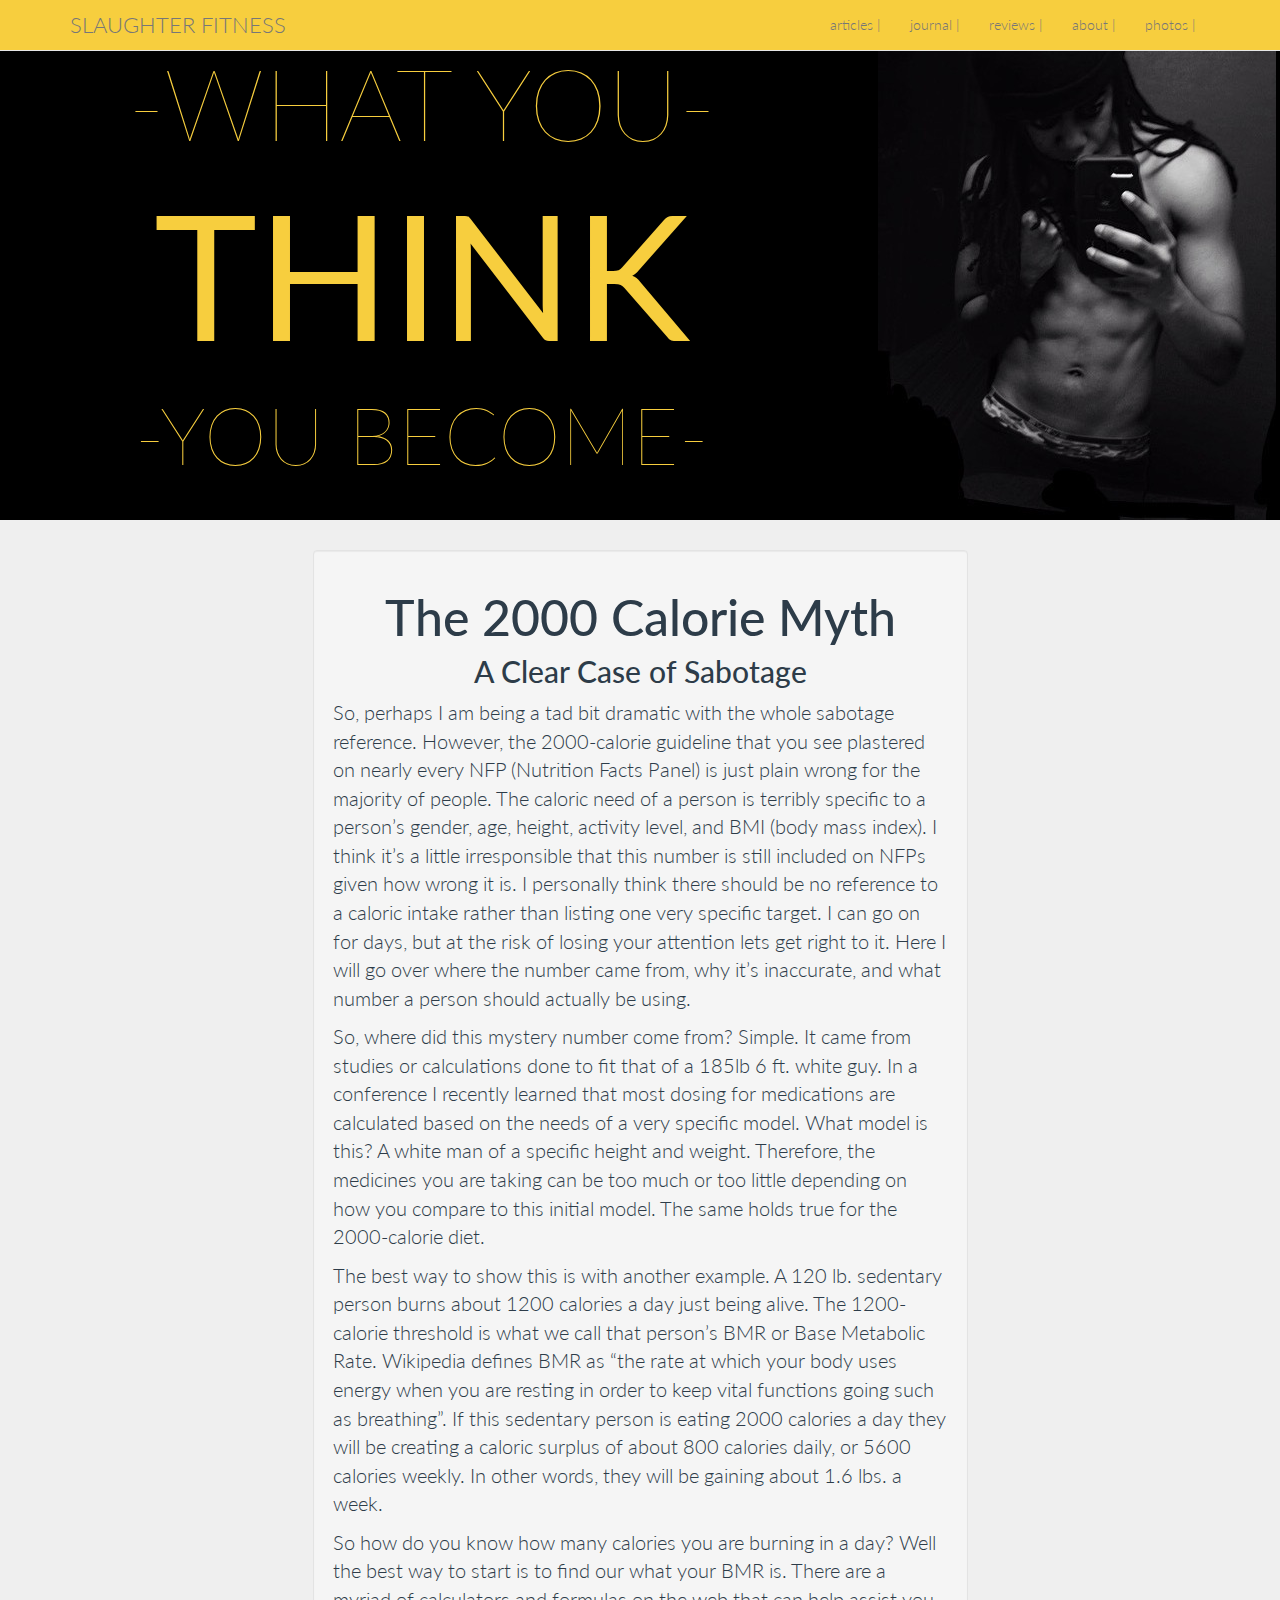
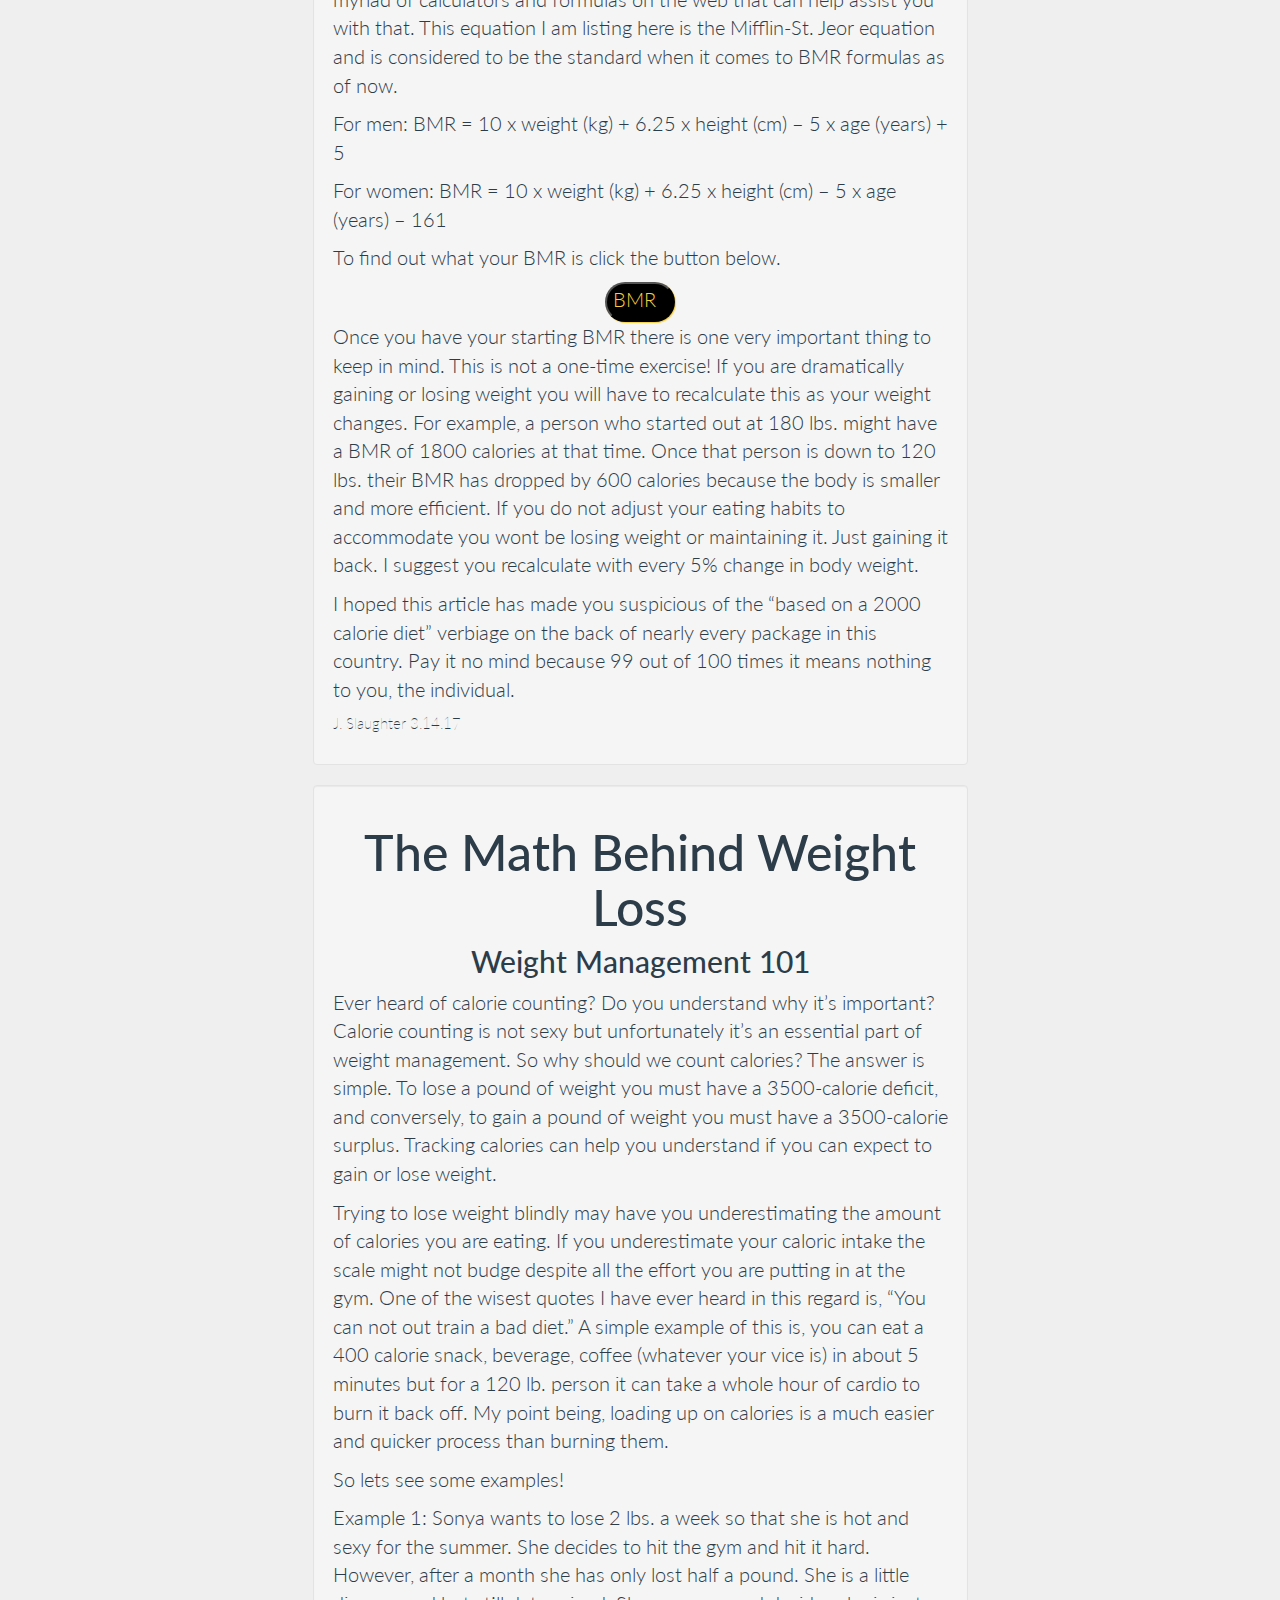
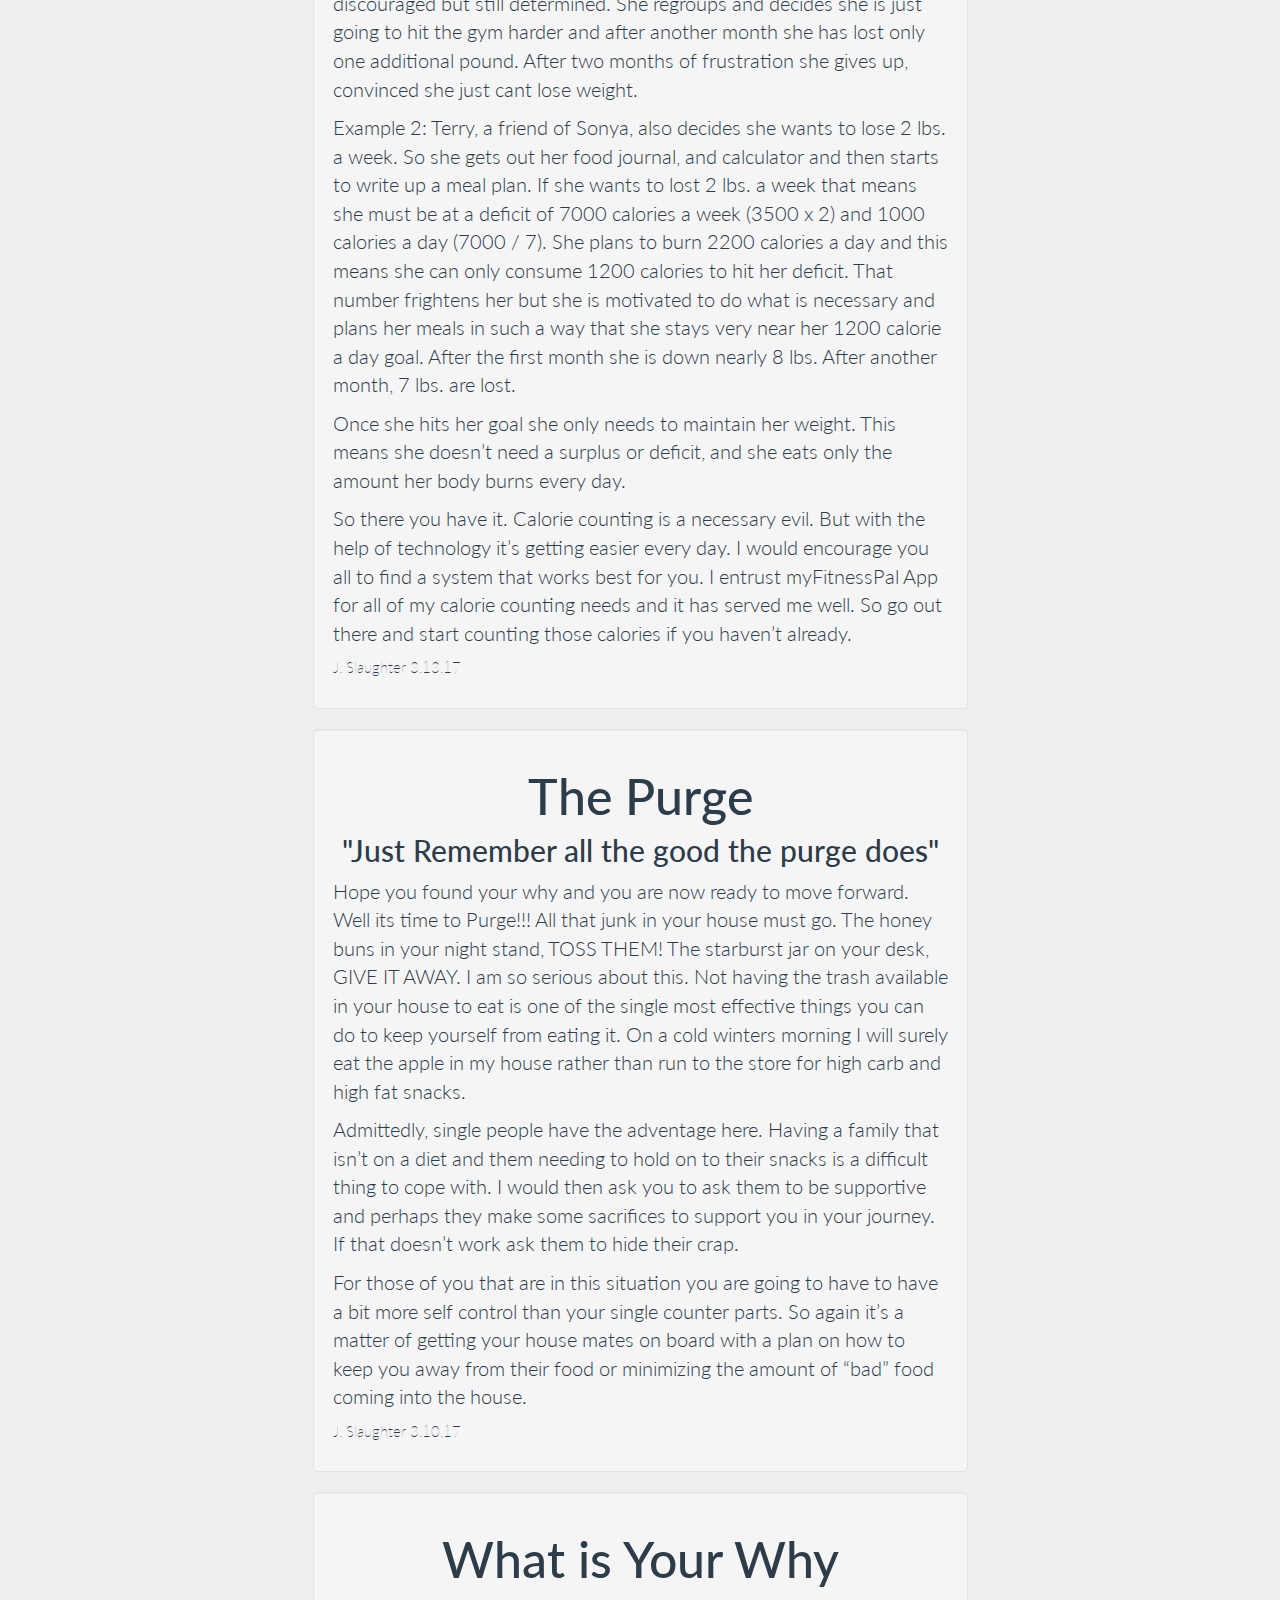
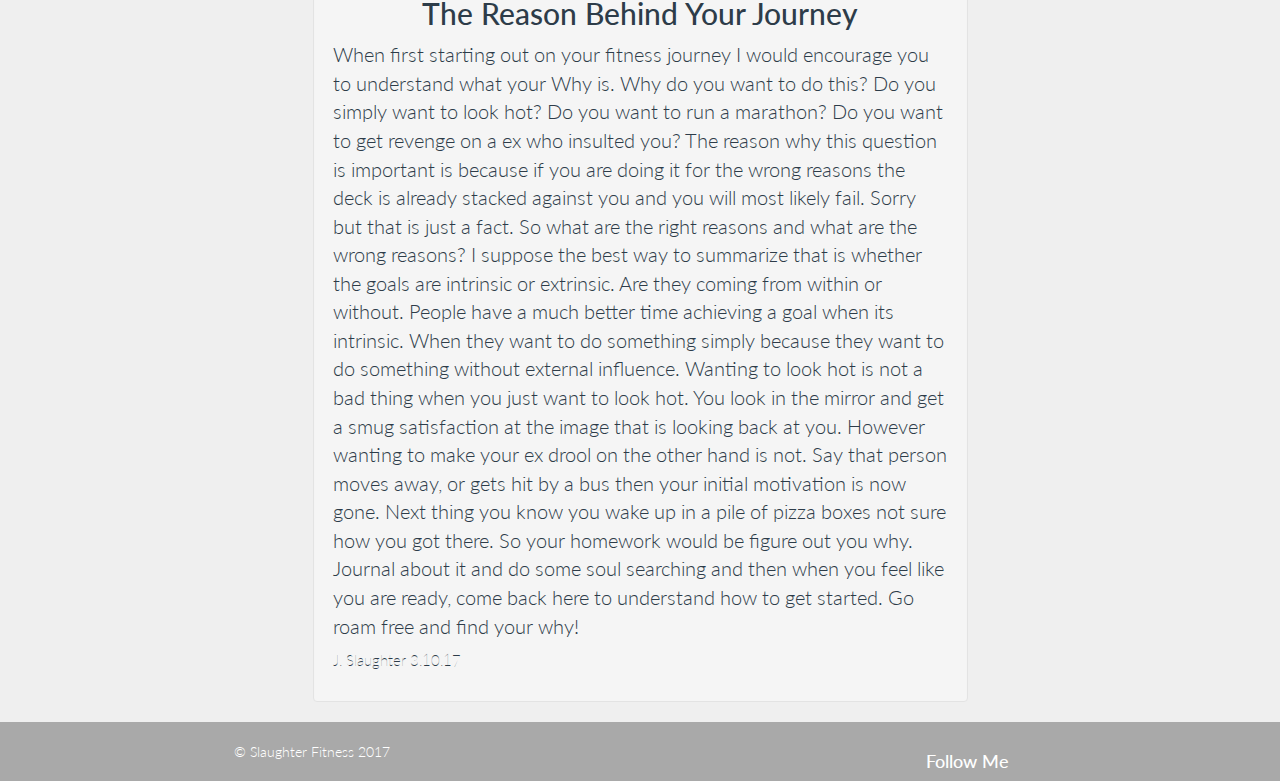
==== commit a352a99a: "redo formatting" ====
--- a/index.html
+++ b/index.html
@@ -47,7 +47,7 @@
           </button>-->
             <h3>The 2000 Calorie Myth</h3>
             <h4>A Clear Case of Sabotage</h4>
-            <p>So, perhaps I am being a tad bit dramatic with the whole sabotage reference. However, the 2000-calorie guideline that you see plastered on nearly every NFP (Nutrition Facts Panel) is just plain wrong for the majority of people. The caloric need of a person is terribly specific to a person’s gender, age, height, activity level, and BMI (body mass index). I think it’s a little irresponsible that this number is still included on NFPs given how wrong it is. I personally think there should be no reference to a caloric intake rather than listing one very specific target. I can go on for days, but at the risk of losing your attention lets get right to it. Here I will go over where the number came from, why it’s inaccurate, and what number a person should actually being using.</p>
+            <p>So, perhaps I am being a tad bit dramatic with the whole sabotage reference. However, the 2000-calorie guideline that you see plastered on nearly every NFP (Nutrition Facts Panel) is just plain wrong for the majority of people. The caloric need of a person is terribly specific to a person’s gender, age, height, activity level, and BMI (body mass index). I think it’s a little irresponsible that this number is still included on NFPs given how wrong it is. I personally think there should be no reference to a caloric intake rather than listing one very specific target. I can go on for days, but at the risk of losing your attention lets get right to it. Here I will go over where the number came from, why it’s inaccurate, and what number a person should actually be using.</p>
             <p>So, where did this mystery number come from? Simple. It came from studies or calculations done to fit that of a 185lb 6 ft. white guy. In a conference I recently learned that most dosing for medications are calculated based on the needs of a very specific model. What model is this? A white man of a specific height and weight. Therefore, the medicines you are taking can be too much or too little depending on how you compare to this initial model.  The same holds true for the 2000-calorie diet.</p>
             <p>The best way to show this is with another example. A 120 lb. sedentary person burns about 1200 calories a day just being alive. The 1200-calorie threshold is what we call that person’s BMR or Base Metabolic Rate. Wikipedia defines BMR as “the rate at which your body uses energy when you are resting in order to keep vital functions going such as breathing”. If this sedentary person is eating 2000 calories a day they will be creating a caloric surplus of about 800 calories daily, or 5600 calories weekly. In other words, they will be gaining about 1.6 lbs. a week. </p>
             <p>So how do you know how many calories you are burning in a day? Well the best way to start is to find our what your BMR is. There are a myriad of calculators and formulas on the web that can help assist you with that. This equation I am listing here is the Mifflin-St. Jeor equation and is considered to be the standard when it comes to BMR formulas as of now.</p>
@@ -59,7 +59,7 @@
             </button>
             <p>Once you have your starting BMR there is one very important thing to keep in mind. This is not a one-time exercise! If you are dramatically gaining or losing weight you will have to recalculate this as your weight changes. For example, a person who started out at 180 lbs. might have a BMR of 1800 calories at that time. Once that person is down to 120 lbs. their BMR has dropped by 600 calories because the body is smaller and more efficient. If you do not adjust your eating habits to accommodate you wont be losing weight or maintaining it. Just gaining it back. I suggest you recalculate with every 5% change in body weight.</p>
             <p>I hoped this article has made you suspicious of the “based on a 2000 calorie diet” verbiage on the back of nearly every package in this country. Pay it no mind because 99 out of 100 times it means nothing to you, the individual.</p>
-            <p class="text-left byline">By J. Slaughter 3.14.17</p>
+            <p class="text-left byline">J. Slaughter 3.14.17</p>
           </div>
         </div>
       </article>
@@ -84,7 +84,7 @@
             <p>Once she hits her goal she only needs to maintain her weight. This means she doesn’t need a surplus or deficit, and she eats only the amount her body burns every day.</p>
 
             <p>So there you have it. Calorie counting is a necessary evil. But with the help of technology it’s getting easier every day. I would encourage you all to find a system that works best for you. I entrust myFitnessPal App for all of my calorie counting needs and it has served me well. So go out there and start counting those calories if you haven’t already.</p>
-            <p class="text-left byline">By J. Slaughter 3.13.17</p>
+            <p class="text-left byline">J. Slaughter 3.13.17</p>
           </div>
         </div>
       </article>
@@ -100,7 +100,7 @@
             <p>Hope you found your why and you are now ready to move forward. Well its time to Purge!!! All that junk in your house must go. The honey buns in your night stand, TOSS THEM! The starburst jar on your desk, GIVE IT AWAY. I am so serious about this. Not having the trash available in your house to eat is one of the single most effective things you can do to keep yourself from eating it. On a cold winters morning I will surely eat the apple in my house rather than run to the store for high carb and high fat snacks.</p>
             <p>Admittedly, single people have the adventage here. Having a family that isn’t on a diet and them needing to hold on to their snacks is a difficult thing to cope with. I would then ask you to ask them to be supportive and perhaps they make some sacrifices to support you in your journey. If that doesn’t work ask them to hide their crap.</p>
             <p>For those of you that are in this situation you are going to have to have a bit more self control than your single counter parts. So again it’s a matter of getting your house mates on board with a plan on how to keep you away from their food or minimizing the amount of “bad” food coming into the house.</p>
-            <p class="text-left byline">By J. Slaughter 3.10.17</p>
+            <p class="text-left byline">J. Slaughter 3.10.17</p>
           </div>
         </div>
       </article>
@@ -130,7 +130,7 @@
             So what are the right reasons and what are the wrong reasons?  I suppose the best way to summarize that is whether the goals are intrinsic or extrinsic. Are they coming from within or without. People have a much better time achieving a goal when its intrinsic. When they want to do something simply because they want to do something without external influence. Wanting to look hot is not a bad thing when you just want to look hot. You look in the mirror and get a smug satisfaction at the image that is looking back at you. However wanting to make your ex drool on the other hand is not. Say that person moves away, or gets hit by a bus then your initial motivation is now gone. Next thing you know you wake up in a pile of pizza boxes not sure how you got there.  
             So your homework would be figure out you why. Journal about it and do some soul searching and then when you feel like you are ready, come back here to understand how to get started. Go roam free and find your why!
             </p>
-            <p class="text-left byline">By J. Slaughter 3.10.17</p>
+            <p class="text-left byline">J. Slaughter 3.10.17</p>
           </div>
         </div>
       </article>
--- a/css/main2.css
+++ b/css/main2.css
@@ -14,14 +14,13 @@
 	width: 70px;
 	height: 40px;
 	border-radius: 28px;
-	background: -webkit-linear-gradient(left top, #000000, #707070);
+	background: #000000;
 	transition: all 1s;
 	box-shadow: 1px 1px 1px;
-	color: #efefef;
+	color: #f7ce3e;
 }
 
 .btn-article:hover {
-	transform: scale(1.05);
 	background: -webkit-linear-gradient(left top, #707070, #000000);
 	box-shadow: 5px 5px 5px grey;
 }
@@ -53,6 +52,7 @@
 .main-article p{
 	color: #2d3c49 !important;
 	font-size: 20px !important;
+	text-align: left;
 }
 
 .main-article h3{
